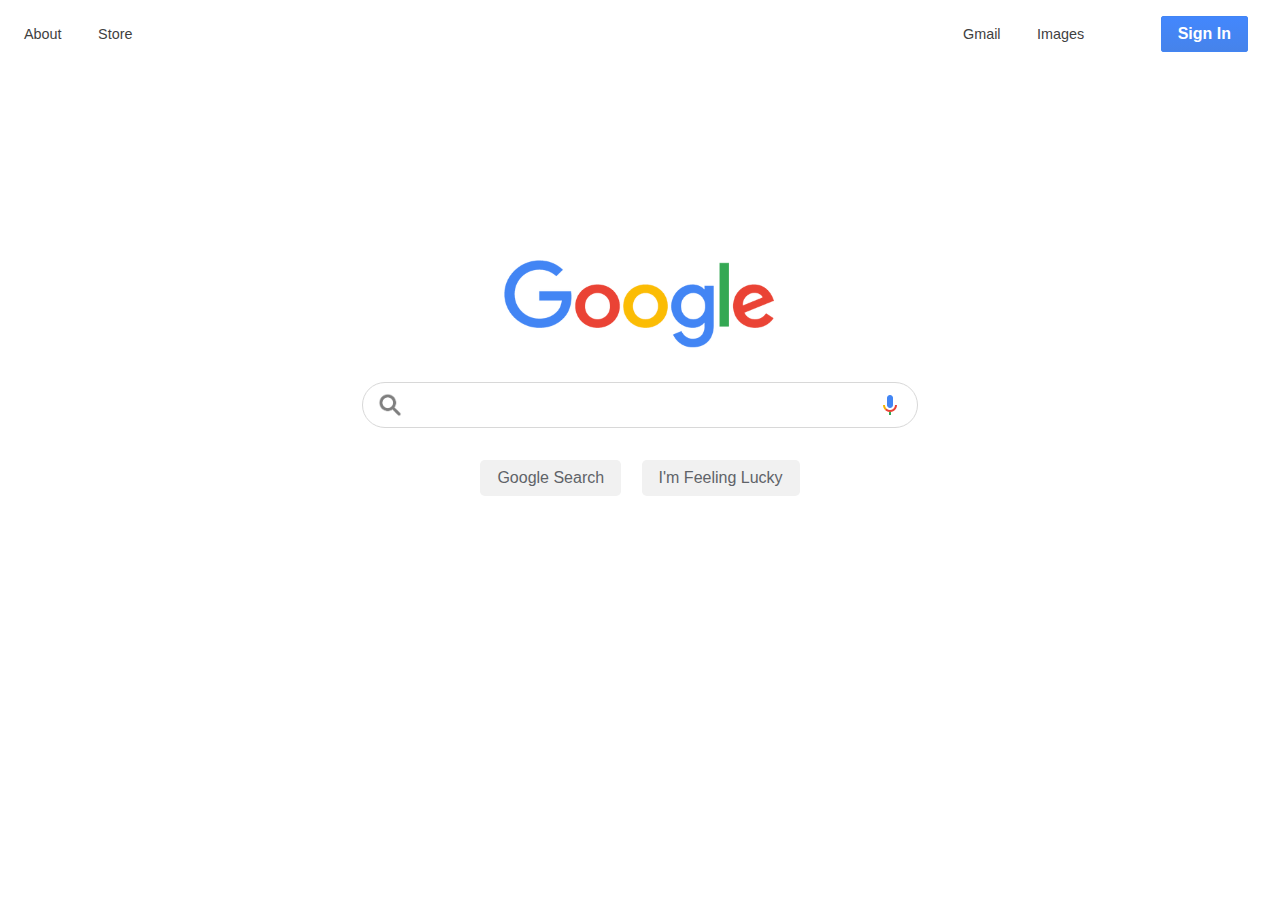
==== search.html @ 02600206 "Add search.html (incomplete) and adjusted height on input" ====
<html lang="en">
<head>
    <meta charset="UTF-8">
    
    <title>Google</title>
    
    <link rel="stylesheet" href="styles/main.css">
    <link rel="icon" href="images/icon.png">
</head>
<body>
    
    <div id="view-port">
        <!-- NAV BAR -->
        <nav id="main-nav">
            <div id="nav-info">
                <a class="nav-item" href="https://about.google/?fg=1&utm_source=google-AU&utm_medium=referral&utm_campaign=hp-header">About</a>
                <a class="nav-item" href="https://store.google.com/AU/?utm_source=hp_header&utm_medium=google_ooo&utm_campaign=GS100042&hl=en-AU">Store</a>
            </div>
            <div id="nav-profile">
                <a class="nav-item" href="https://www.gmail.com">Gmail</a>
                <a class="nav-item" href="https://www.google.com/imghp?hl=en">Images</a>
                <a class="nav-item" href="#"><img src="images/dock-icon.png" alt="Google Apps" title="Google Apps" hidden></a>
                <a class="nav-item" href="#"><button class="button sign-in-button" id="sign-in">Sign In</button></a>
            </div>
        </nav>
        
        <!-- MAIN CONTENT -->
        <main id="main-content">
            <!-- LOGO -->
            <div id="logo-container">
                <img id="logo-img" src="images/logo.png" alt="Google Logo" title="Google" width="272px" height="92px">
            </div>
            
            <!-- INPUT -->
            <div id="input-container">
                <div id="fake-input">
                    <div id="input-items">
                        <img id="search" class="icon" src="images/search-icon.png" alt="search" width="24">
                        <input id="input" type="text">
                        <a href="#"><img id="mic" class="icon" src="images/mic.png" alt="mic" width="24" height="24"></a>
                    </div>
                </div>
            </div>
            
            <!-- SEARCH BUTTONS -->
            <div id="user-submit">
                <div class="submit-container">
                    <button class="button google-button">Google Search</button>
                </div>
                
                <div class="submit-container">
                    <button class="button google-button">I'm Feeling Lucky</button>
                </div>
            </div>
        </div>
        
    </main>
</body>
</html>
---- styles/main.css ----
body {
    font-family: arial, sans-serif;
}

#viewport {
    position: absolute;
    top: 0;
    width: 100%;
}

#main-content {
    text-align: center;
}

#main-nav {
    display: flex;
    align-items: center;
    justify-content: space-between;
}

#nav-info {

}

#nav-profile {

}

a.nav-item {
    text-decoration: none;
    margin: 1rem;
    color: #3f3f3f;
    font-size: 0.9rem;
}

a.nav-item:hover {
    text-decoration: underline;
}

#logo-container {
    height: 233px;
    margin-top: 89px;
}

div #logo-img {
    padding-top: 109px;
}

#input-items {
    display: flex;
}

#fake-input {
    display: inline-block;
    font-size: 1rem;
    width: 544px;
    border-radius: 3rem;
    border: 1px solid #d8d8d8;
    margin:  1.5rem;
    margin-top: 0;
    padding: 0.3rem;
    text-align: justify;
}

#fake-input:hover, #fake-input:focus {
    box-shadow: 0rem 0.1rem 0.5rem 0rem rgba(0, 0, 0, 0.30);
}

#input {
    border: none;
    outline: none;
    flex: 100%;
    height: 34px;
}

.icon {
    margin: 5px 10px;   
}

.button {
    padding: 0.5rem 1rem;
    margin: 0.5rem;
    border-radius: 0.3rem;
    font-size: 1rem;
    border: 1px solid rgba(0, 0, 0, 0);
}

.google-button {
    background-color: #f1f1f1;
    color: #5F6368;
}

.sign-in-button {
    border: 1px solid #4285f4;
    border-radius: 2px;
    color: #FFFFFF;
    font-weight: bold;
    outline: none;
    background: #4285f4;
    background: -webkit-linear-gradient(top,#4387fd,#4683ea);
}

.submit-container {
    display: inline;
}

.google-button:hover {
    color: #2a2a2a;
    border: 1px solid #a1a1a1;
    box-shadow: 0rem 0.1rem 0.1rem 0rem rgba(0, 0, 0, 0.10);
}
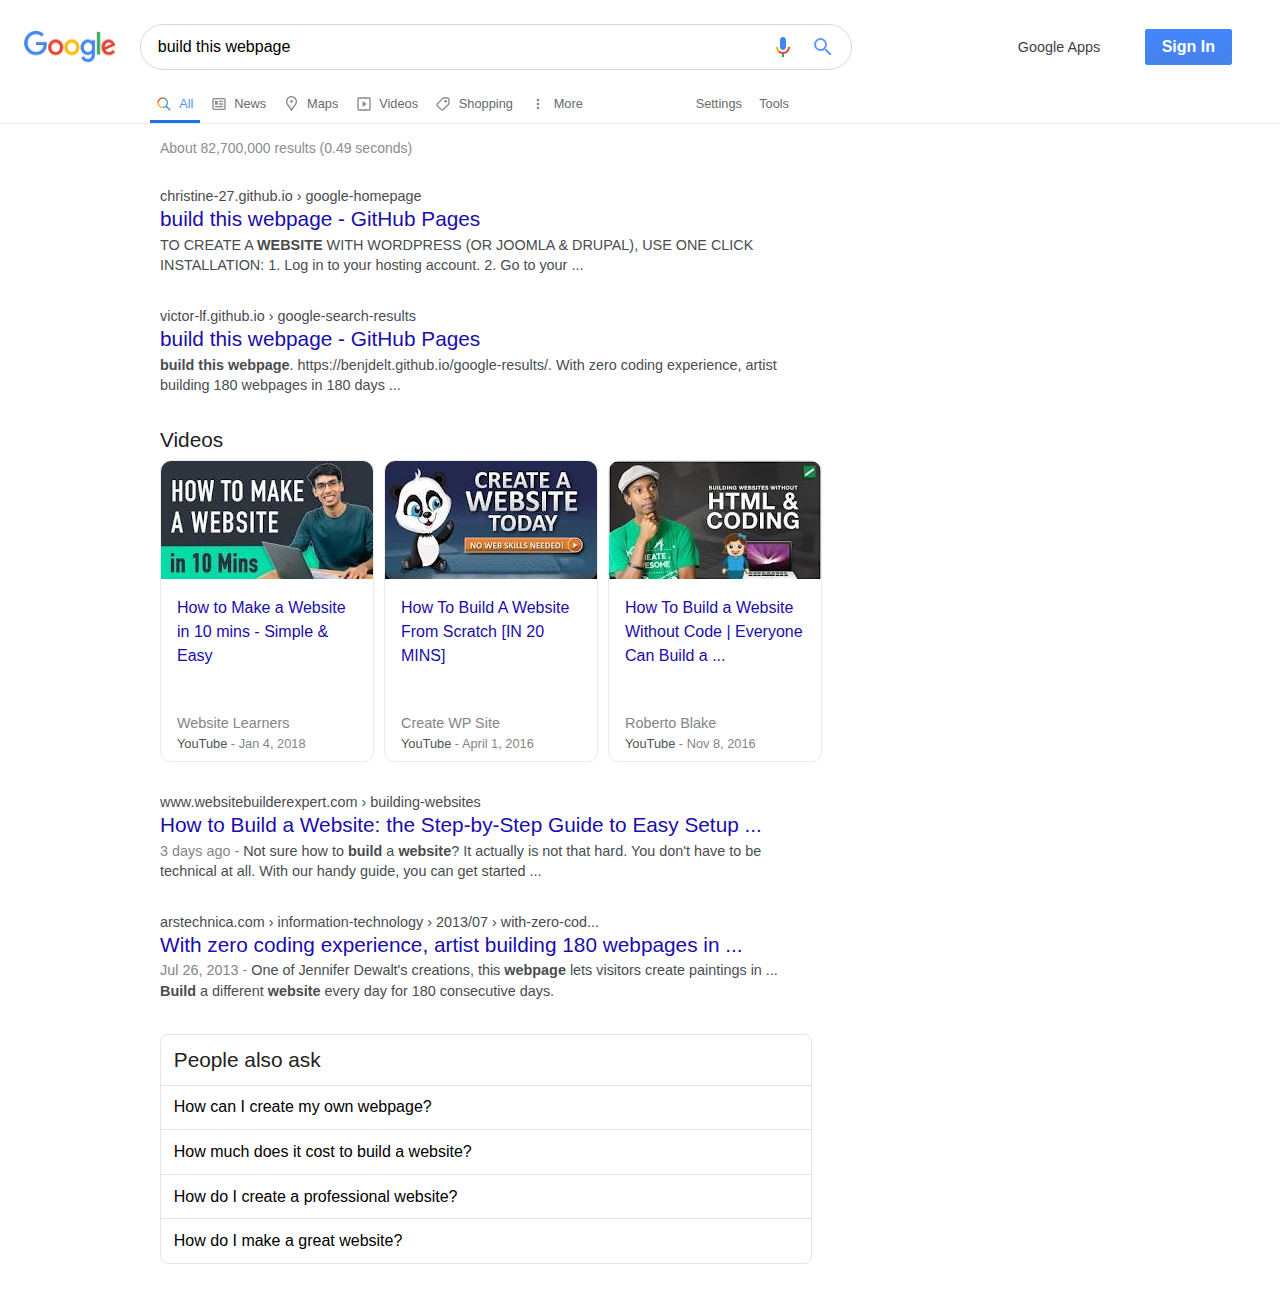
==== commit 496130de: "Complete search nav and halfway finish the search page" ====
--- a/search.html
+++ b/search.html
@@ -2,58 +2,153 @@
 <head>
     <meta charset="UTF-8">
     
-    <title>Google</title>
+    <title>build this webpage - Google</title>
     
     <link rel="stylesheet" href="styles/main.css">
     <link rel="icon" href="images/icon.png">
 </head>
 <body>
     
-    <div id="view-port">
+    <div class="view-port">
         <!-- NAV BAR -->
-        <nav id="main-nav">
-            <div id="nav-info">
-                <a class="nav-item" href="https://about.google/?fg=1&utm_source=google-AU&utm_medium=referral&utm_campaign=hp-header">About</a>
-                <a class="nav-item" href="https://store.google.com/AU/?utm_source=hp_header&utm_medium=google_ooo&utm_campaign=GS100042&hl=en-AU">Store</a>
+        <nav class="nav-grid">
+            <div class="main-nav nav-search">
+                <div class="nav-search-input">
+                    <a href="index.html"><img src="images/logo.png" alt="Google Logo" title="Google" width="92px" height="33px"></a>
+                    <!-- INPUT -->
+                    <div class="fake-input">
+                        <div class="input-items">
+                            <input class="input" type="text" value="build this webpage">
+                            <a href="#"><img class="mic icon" src="images/mic.png" alt="mic" title="Search by voice" width="24" height="24"></a>
+                            <a href="#"><svg class="input-search-icon"focusable="false" xmlns="http://www.w3.org/2000/svg" viewBox="0 0 24 24"><path d="M15.5 14h-.79l-.28-.27A6.471 6.471 0 0 0 16 9.5 6.5 6.5 0 1 0 9.5 16c1.61 0 3.09-.59 4.23-1.57l.27.28v.79l5 4.99L20.49 19l-4.99-5zm-6 0C7.01 14 5 11.99 5 9.5S7.01 5 9.5 5 14 7.01 14 9.5 11.99 14 9.5 14z" fill="#649BF6"></path></svg></a>
+                            <img class="search icon" src="images/search-icon.png" alt="search" width="24" hidden>
+                        </div>
+                    </div>
+                </div>
+                <div class="nav-profile">
+                    <a class="nav-item" href="#"><img src="images/dock-icon.png" alt="Google Apps" title="Google Apps" hidden>Google Apps</a>
+                    <a class="nav-item" href="#"><button class="button sign-in-button sign-in">Sign In</button></a>
+                </div>
             </div>
-            <div id="nav-profile">
-                <a class="nav-item" href="https://www.gmail.com">Gmail</a>
-                <a class="nav-item" href="https://www.google.com/imghp?hl=en">Images</a>
-                <a class="nav-item" href="#"><img src="images/dock-icon.png" alt="Google Apps" title="Google Apps" hidden></a>
-                <a class="nav-item" href="#"><button class="button sign-in-button" id="sign-in">Sign In</button></a>
+            
+            <div class="nav-options">
+                <ul class="nav-tab">
+                    <a href="#"><li class="nav-tab-item highlighted-tab-item">
+                        <svg class="nav-tab-icon" focusable="false" viewBox="0 0 24 24" xmlns="http://www.w3.org/2000/svg"><path d="M10 2v2a6 6 0 0 1 6 6h2a8 8 0 0 0-8-8z" fill="#34A853"></path><path d="M10 4V2a8 8 0 0 0-8 8h2c0-3.3 2.7-6 6-6z" fill="#EA4335"></path><path d="M4 10H2a8 8 0 0 0 8 8v-2c-3.3 0-6-2.69-6-6z" fill="#FBBC04"></path><path d="M22 20.59l-5.69-5.69A7.96 7.96 0 0 0 18 10h-2a6 6 0 0 1-6 6v2c1.85 0 3.52-.64 4.88-1.68l5.69 5.69L22 20.59z" fill="#4285F4"></path></svg>
+                        All
+                    </li></a>
+                    <a href="#"><li class="nav-tab-item">
+                        <svg class="nav-tab-icon" focusable="false" viewBox="0 0 24 24" xmlns="http://www.w3.org/2000/svg"><path d="M12 11h6v2h-6v-2zm-6 6h12v-2H6v2zm0-4h4V7H6v6zm16-7.22v12.44c0 1.54-1.34 2.78-3 2.78H5c-1.64 0-3-1.25-3-2.78V5.78C2 4.26 3.36 3 5 3h14c1.64 0 3 1.25 3 2.78zM19.99 12V5.78c0-.42-.46-.78-1-.78H5c-.54 0-1 .36-1 .78v12.44c0 .42.46.78 1 .78h14c.54 0 1-.36 1-.78V12zM12 9h6V7h-6v2z" fill="#86898D"></path></svg>
+                        News
+                    </li></a>
+                    <a href="#"><li class="nav-tab-item">
+                        <svg class="nav-tab-icon" focusable="false" viewBox="0 0 16 16" xmlns="http://www.w3.org/2000/svg"><path d="M7.50302273,-6.81818182e-05 C10.5930227,-6.81818182e-05 13.0052955,2.48720455 13.0052955,5.42720455 C13.0052955,7.76379545 11.8748409,9.12061364 10.7443864,10.4774318 C10.2909773,11.0051591 9.83893182,11.6078864 9.38688636,12.2112955 C8.93484091,12.8140227 8.63347727,13.7187955 8.40711364,14.1708409 C8.18143182,14.6228864 8.03006818,14.9999318 7.50302273,14.9999318 C6.97461364,14.9999318 6.82461364,14.6228864 6.59825,14.1708409 C6.37188636,13.7187955 6.07052273,12.8140227 5.61847727,12.2112955 C5.16575,11.6078864 4.71370455,11.0051591 4.26165909,10.4774318 C3.13120455,9.12061364 2.00006818,7.76379545 2.00006818,5.42720455 C2.00006818,2.48720455 4.41165909,-6.81818182e-05 7.50302273,-6.81818182e-05 Z M7.50302273,1.36356818 C5.22029545,1.36356818 3.36370455,3.18606818 3.36370455,5.42720455 C3.36370455,7.27015909 4.22211364,8.29970455 5.30893182,9.60402273 C5.77734091,10.1508409 6.25120455,10.7822045 6.70938636,11.3931136 C7.04893182,11.8458409 7.30461364,12.3831136 7.50302273,12.8378864 C7.70075,12.3831136 7.95643182,11.8458409 8.29597727,11.3931136 C8.75484091,10.7822045 9.22734091,10.1508409 9.70870455,9.58970455 C10.7825682,8.29970455 11.6416591,7.27015909 11.6416591,5.42720455 C11.6416591,3.18606818 9.78438636,1.36356818 7.50302273,1.36356818 Z M7.50275,4.09793182 C8.23638636,4.09793182 8.83161364,4.69315909 8.83161364,5.42679545 C8.83161364,6.16111364 8.23638636,6.75634091 7.50275,6.75634091 C6.76843182,6.75634091 6.17320455,6.16111364 6.17320455,5.42679545 C6.17320455,4.69315909 6.76843182,4.09793182 7.50275,4.09793182 Z" fill="#86898D"></path></svg>
+                        Maps
+                    </li></a>
+                    <a href="#"><li class="nav-tab-item">
+                        <svg class="nav-tab-icon" focusable="false" viewBox="0 0 24 24" xmlns="http://www.w3.org/2000/svg"><path clip-rule="evenodd" d="M10 16.5l6-4.5-6-4.5v9zM5 20h14a1 1 0 0 0 1-1V5a1 1 0 0 0-1-1H5a1 1 0 0 0-1 1v14a1 1 0 0 0 1 1zm14.5 2H5a3 3 0 0 1-3-3V4.4A2.4 2.4 0 0 1 4.4 2h15.2A2.4 2.4 0 0 1 22 4.4v15.1a2.5 2.5 0 0 1-2.5 2.5z" fill="#86898D" fill-rule="evenodd"></path></svg>
+                        Videos
+                    </li></a>
+                    <a href="#"><li class="nav-tab-item">
+                        <svg class="nav-tab-icon" focusable="false" viewBox="0 0 24 24" xmlns="http://www.w3.org/2000/svg"><path d="M21.11 2.89A3.02 3.02 0 0 0 18.95 2h-5.8c-.81 0-1.58.31-2.16.89L7.25 6.63 2.9 10.98a3.06 3.06 0 0 0 0 4.32l5.79 5.8a3.05 3.05 0 0 0 4.32.01l8.09-8.1c.58-.58.9-1.34.9-2.16v-5.8c0-.81-.32-1.59-.89-2.16zM20 10.85c0 .28-.12.54-.32.74l-3.73 3.74-4.36 4.36c-.41.41-1.08.41-1.49 0l-2.89-2.9-2.9-2.9a1.06 1.06 0 0 1 0-1.49l8.1-8.1c.2-.2.46-.3.74-.3l5.8-.01A1.05 1.05 0 0 1 20 5.05v5.8zM16 6c1.1 0 2 .9 2 2s-.9 2-2 2-2-.9-2-2 .9-2 2-2z" fill="#86898D"></path></svg>
+                        Shopping
+                    </li></a>
+                    <a href="#"><li class="nav-tab-item">
+                        <svg class="nav-tab-icon" focusable="false" xmlns="http://www.w3.org/2000/svg" viewBox="0 0 24 24"><path d="M12 8c1.1 0 2-.9 2-2s-.9-2-2-2-2 .9-2 2 .9 2 2 2zm0 2c-1.1 0-2 .9-2 2s.9 2 2 2 2-.9 2-2-.9-2-2-2zm0 6c-1.1 0-2 .9-2 2s.9 2 2 2 2-.9 2-2-.9-2-2-2z" fill="#86898D"></path></svg>
+                        More
+                    </li></a>
+                </ul>
+                <ul class="nav-advanced-options">
+                    <a href="#"><li class="nav-tab-item">Settings</li></a>
+                    <a href="#"><li class="nav-tab-item">Tools</li></a>
+                </ul>
             </div>
         </nav>
         
+        
         <!-- MAIN CONTENT -->
-        <main id="main-content">
-            <!-- LOGO -->
-            <div id="logo-container">
-                <img id="logo-img" src="images/logo.png" alt="Google Logo" title="Google" width="272px" height="92px">
+        <main class="main-content-search">
+            <div class="search-result-time">About 82,700,000 results (0.49 seconds) </div>
+            
+            <div class="search-result">
+                <a href="#" class="search-result-link">
+                    <div class="search-result-url">christine-27.github.io › google-homepage</div>
+                    <h2 class="search-result-title">build this webpage - GitHub Pages</h2>
+                </a>
+                <div class="search-result-description">
+                    TO CREATE A <strong>WEBSITE</strong> WITH WORDPRESS (OR JOOMLA & DRUPAL), USE ONE CLICK INSTALLATION: 1. Log in to your hosting account. 2. Go to your ...
+                </div>
             </div>
-            
-            <!-- INPUT -->
-            <div id="input-container">
-                <div id="fake-input">
-                    <div id="input-items">
-                        <img id="search" class="icon" src="images/search-icon.png" alt="search" width="24">
-                        <input id="input" type="text">
-                        <a href="#"><img id="mic" class="icon" src="images/mic.png" alt="mic" width="24" height="24"></a>
+            <div class="search-result">
+                <a href="#" class="search-result-link">
+                    <div class="search-result-url">victor-lf.github.io › google-search-results</div>
+                    <h2 class="search-result-title">build this webpage - GitHub Pages</h2>
+                </a>
+                <div class="search-result-description">
+                    <strong>build this webpage</strong>. https://benjdelt.github.io/google-results/. With zero coding experience, artist building 180 webpages in 180 days ...
+                </div>
+            </div>
+            <div class="search-result">
+                <h2 class="result-section-title">Videos</h2>
+                <div class="video-results-container">
+                    <div class="video-results-card">
+                        <a href="#" class="search-result-link">
+                            <img src="images/thumbnail1.jpeg" alt="thumbnail1" class="video-result-thumbnail">
+                            <h2 class="search-result-title video-title video-body-item">How to Make a Website in 10 mins - Simple & Easy</h2>
+                        </a>
+                        <div class="video-results-card-info">
+                            <div class="video-body-item video-results-card-author">Website Learners</div>
+                            <div class="video-body-item video-results-card-author-info"><span class="search-result-website">YouTube</span><span class="search-result-date"> - Jan 4, 2018</span></div>
+                        </div>
+                    </div>
+                    <div class="video-results-card">
+                        <a href="#" class="search-result-link">
+                            <img src="images/thumbnail2.jpeg" alt="thumbnail1" class="video-result-thumbnail">
+                            <h2 class="search-result-title video-title video-body-item">How To Build A Website From Scratch [IN 20 MINS]</h2>
+                        </a>
+                        <div class="video-results-card-info">
+                            <div class="video-body-item video-results-card-author">Create WP Site</div>
+                            <div class="video-body-item video-results-card-author-info"><span class="search-result-website">YouTube</span><span class="search-result-date"> - April 1, 2016</span></div>
+                        </div>
+                    </div>
+                    <div class="video-results-card">
+                        <a href="#" class="search-result-link">
+                            <img src="images/thumbnail3.jpeg" alt="thumbnail1" class="video-result-thumbnail">
+                            <h2 class="search-result-title video-title video-body-item">How To Build a Website Without Code | Everyone Can Build a ...</h2>
+                        </a>
+                        <div class="video-results-card-info">
+                            <div class="video-body-item video-results-card-author">Roberto Blake</div>
+                            <div class="video-body-item video-results-card-author-info"><span class="search-result-website">YouTube</span><span class="search-result-date"> - Nov 8, 2016</span></div>
+                        </div>
                     </div>
                 </div>
             </div>
-            
-            <!-- SEARCH BUTTONS -->
-            <div id="user-submit">
-                <div class="submit-container">
-                    <button class="button google-button">Google Search</button>
-                </div>
-                
-                <div class="submit-container">
-                    <button class="button google-button">I'm Feeling Lucky</button>
+            <div class="search-result">
+                <a href="#" class="search-result-link">
+                    <div class="search-result-url">www.websitebuilderexpert.com › building-websites</div>
+                    <h2 class="search-result-title">How to Build a Website: the Step-by-Step Guide to Easy Setup ...</h2>
+                </a>
+                <div class="search-result-description">
+                    <span class="search-result-date">3 days ago - </span>Not sure how to <strong>build</strong> a <strong>website</strong>? It actually is not that hard. You don't have to be technical at all. With our handy guide, you can get started ...
                 </div>
             </div>
-        </div>
-        
-    </main>
+            <div class="search-result">
+                <a href="#" class="search-result-link">
+                    <div class="search-result-url">arstechnica.com › information-technology › 2013/07 › with-zero-cod...</div>
+                    <h2 class="search-result-title">With zero coding experience, artist building 180 webpages in ...</h2>
+                </a>
+                <div class="search-result-description">
+                    <span class="search-result-date">Jul 26, 2013 -</span> One of Jennifer Dewalt's creations, this <strong>webpage</strong> lets visitors create paintings in ... <strong>Build</strong> a different <strong>website</strong> every day for 180 consecutive days.
+                </div>
+            </div>
+            <div class="search-suggestion search-result">
+                <h2 class="result-section-title suggestion-item">People also ask</h2>
+                <div class="suggestion-item">How can I create my own webpage?</div>
+                <div class="suggestion-item">How much does it cost to build a website?</div>
+                <div class="suggestion-item">How do I create a professional website?</div>
+                <div class="suggestion-item">How do I make a great website?</div>
+            </div>
+        </main>
+    </div>
 </body>
 </html>--- a/styles/main.css
+++ b/styles/main.css
@@ -1,29 +1,23 @@
 body {
     font-family: arial, sans-serif;
-}
-
-#viewport {
+    margin: 0;
+}
+
+.viewport {
     position: absolute;
     top: 0;
     width: 100%;
 }
 
-#main-content {
+.main-content-center {
     text-align: center;
 }
 
-#main-nav {
+.main-nav {
     display: flex;
     align-items: center;
     justify-content: space-between;
-}
-
-#nav-info {
-
-}
-
-#nav-profile {
-
+    margin-top: 8px;
 }
 
 a.nav-item {
@@ -37,40 +31,45 @@
     text-decoration: underline;
 }
 
-#logo-container {
+.logo-container {
     height: 233px;
     margin-top: 89px;
 }
 
-div #logo-img {
+div .logo-img {
     padding-top: 109px;
 }
 
-#input-items {
-    display: flex;
-}
-
-#fake-input {
+.input-items {
+    display: flex;
+}
+
+.fake-input {
     display: inline-block;
     font-size: 1rem;
     width: 544px;
     border-radius: 3rem;
     border: 1px solid #d8d8d8;
     margin:  1.5rem;
-    margin-top: 0;
     padding: 0.3rem;
     text-align: justify;
 }
 
-#fake-input:hover, #fake-input:focus {
+#home-input {
+    margin-top: 0;
+}
+
+.fake-input:hover, .fake-input:focus {
     box-shadow: 0rem 0.1rem 0.5rem 0rem rgba(0, 0, 0, 0.30);
 }
 
-#input {
+.input {
     border: none;
     outline: none;
     flex: 100%;
     height: 34px;
+    margin: 0 10px;
+    font-size: 1em;
 }
 
 .icon {
@@ -108,4 +107,205 @@
     color: #2a2a2a;
     border: 1px solid #a1a1a1;
     box-shadow: 0rem 0.1rem 0.1rem 0rem rgba(0, 0, 0, 0.10);
+}
+
+/* SEARCH STYLING */
+
+.input-search-icon {
+    position: relative;
+    height: 24px;
+    top: 5px;
+    margin: 0;
+}
+
+#home-input > .input-items > .input-search-icon {
+    margin-left: 10px;
+}
+
+.input-items > a {
+    width: 30;
+    margin: 0 10px;
+}
+
+.nav-search > .nav-search-input > .fake-input {
+    width: 700px;
+}
+
+.main-content-search {
+    margin-left: 160px;
+}
+
+.nav-grid {
+    display: grid;
+    border-bottom: 1px solid #EBEBEB;
+}
+
+.nav-search {
+    padding: 0 24px;
+    margin-top: 0;
+}
+
+.nav-search-input {
+    display: flex;
+    justify-items: center;
+    align-items: center;
+}
+
+.nav-options {
+    display: flex;
+}
+
+.nav-tab {
+    padding-left: 150px;
+    margin: 0;
+}
+
+.nav-advanced-options {
+    padding-left: 100px;
+    margin: 0;
+}
+
+.nav-tab-item {
+    display: inline-block;
+    text-decoration: none;
+    padding: 0 0.4rem;
+    padding-bottom: 0.6rem;
+    color: #676B70;
+    font-size: 0.8rem;
+}
+
+.nav-tab-icon {
+    height: 16px;
+    margin-bottom: -4px;
+    margin-right: 4px;
+}
+
+.highlighted-tab-item {
+    border-bottom: 3px solid #1A73E8;
+    color: #4F93ED;
+}
+
+.search-result-time {
+    font-size: 14px;
+    padding: 1rem 0;
+    color: #8A8E92;
+}
+
+.search-result {
+    width: 650px;
+    margin: 1rem 0;
+    margin-bottom: 2rem;
+}
+
+.search-result-link {
+    text-decoration: none;
+}
+
+.search-result-url {
+    font-size: 0.9rem;
+    color: #494C4F;
+    
+}
+
+.search-result-title {
+    font-size: 1.3rem;
+    font-weight: 100;
+    color: #1A0DAB;
+    margin: 0.2rem 0;
+}
+
+.search-result-link:hover .search-result-title {
+    text-decoration: underline;
+}
+
+.search-result-date {
+    color: #82868A;
+}
+
+.search-result-description {
+    font-size: 0.9rem;
+    color: #494D50;
+    padding: 0;
+    line-height: 1.3rem;
+}
+
+.video-results-container {
+    display: flex;
+}
+
+.video-results-card {
+    position: relative;
+    border: 1px solid #EBEBEB;
+    border-radius: 10px;
+    margin-right: 10px;
+    height: 300px;
+}
+
+.video-result-thumbnail {
+    border-top-left-radius: 10px;
+    border-top-right-radius: 10px;
+}
+
+.video-body-item {
+    padding: 0rem 16px;
+}
+
+.video-title {
+    padding-top: 14px;
+    font-size: 1rem;
+    line-height: 1.5rem;
+}
+
+.video-results-card-info {
+    position: absolute;
+    bottom: 0;
+}
+
+.video-results-card-author {
+    color: #82868A;
+    font-size: 0.9rem;
+    margin-top: 50px;
+}
+
+.video-results-card-author-info {
+    font-size: 0.8rem;
+    color: #4F5356;
+    padding-top: 5px;
+    padding-bottom: 5px;
+    margin-bottom: 5px;
+}
+
+.result-section-title {
+    cursor: default !important;
+    color: #222222;
+    font-size: 1.3rem;
+    font-weight: 50;
+    margin: 0.5rem 0;
+}
+
+.search-suggestion {
+    border: 1px solid #E5E5E5;
+    border-radius: 0.5rem;
+    display: flex;
+    flex-direction: column;
+    align-items: center;
+}
+
+.search-suggestion > .result-section-title {
+    margin: 0;
+}
+
+.suggestion-item {
+    cursor: pointer;
+    margin: 0;
+    padding: 0.8rem;
+    width: 100%;
+    border-bottom: 1px solid #E5E5E5;
+    -webkit-box-sizing: border-box;
+    -moz-box-sizing: border-box;
+    box-sizing: border-box;
+}
+
+.suggestion-item:last-child {
+    border-bottom: none;
 }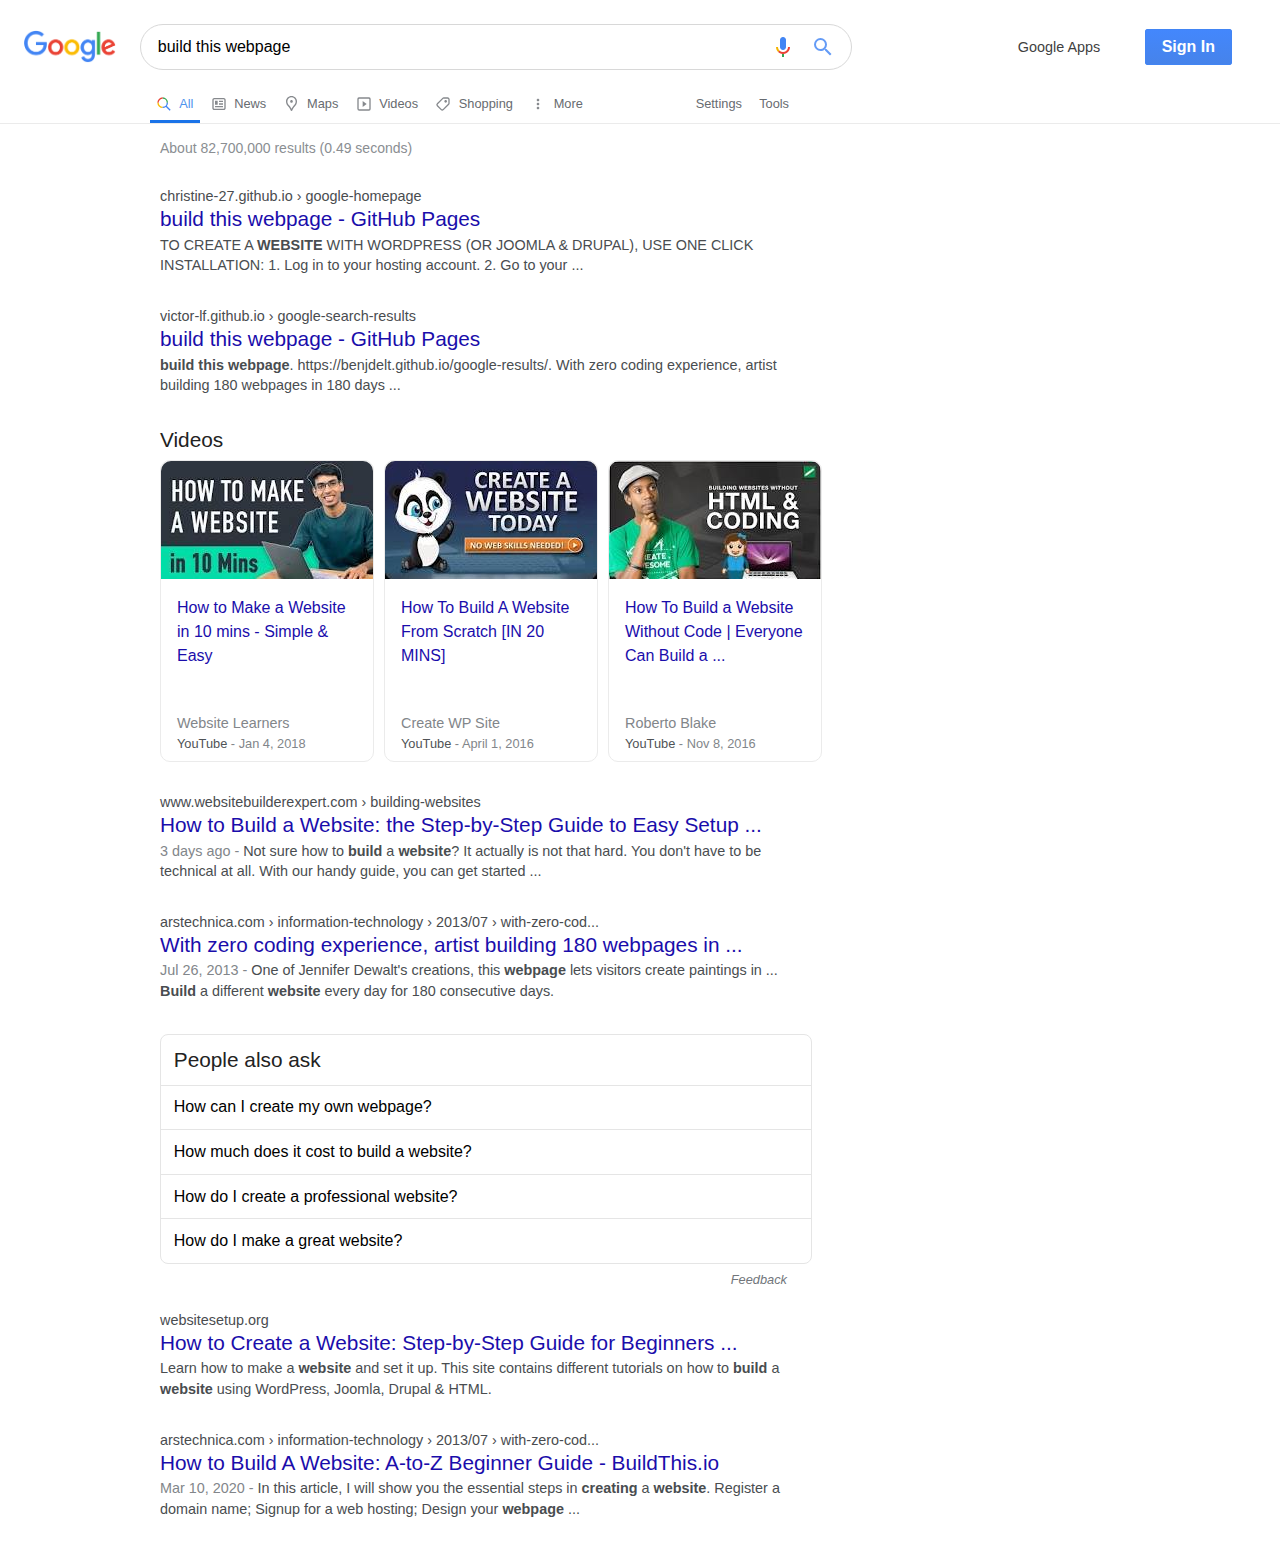
==== commit f33330dd: "Add feedback feature to suggestions box and add two more website results" ====
--- a/search.html
+++ b/search.html
@@ -142,12 +142,31 @@
                 </div>
             </div>
             <div class="search-suggestion search-result">
+                <div class="search-suggestion-feedback"><a href="#"><em>Feedback</em></a></div>
                 <h2 class="result-section-title suggestion-item">People also ask</h2>
                 <div class="suggestion-item">How can I create my own webpage?</div>
                 <div class="suggestion-item">How much does it cost to build a website?</div>
                 <div class="suggestion-item">How do I create a professional website?</div>
                 <div class="suggestion-item">How do I make a great website?</div>
             </div>
+            <div class="search-result">
+                <a href="#" class="search-result-link">
+                    <div class="search-result-url">websitesetup.org</div>
+                    <h2 class="search-result-title">How to Create a Website: Step-by-Step Guide for Beginners ...</h2>
+                </a>
+                <div class="search-result-description">
+                    Learn how to make a <strong>website</strong> and set it up. This site contains different tutorials on how to <strong>build</strong> a <strong>website</strong> using WordPress, Joomla, Drupal & HTML.
+                </div>
+            </div>
+            <div class="search-result">
+                <a href="#" class="search-result-link">
+                    <div class="search-result-url">arstechnica.com › information-technology › 2013/07 › with-zero-cod...</div>
+                    <h2 class="search-result-title">How to Build A Website: A-to-Z Beginner Guide - BuildThis.io</h2>
+                </a>
+                <div class="search-result-description">
+                    <span class="search-result-date">Mar 10, 2020 -</span> In this article, I will show you the essential steps in <strong>creating</strong> a <strong>website</strong>. Register a domain name; Signup for a web hosting; Design your <strong>webpage</strong> ...
+                </div>
+            </div>
         </main>
     </div>
 </body>
--- a/styles/main.css
+++ b/styles/main.css
@@ -286,9 +286,11 @@
 .search-suggestion {
     border: 1px solid #E5E5E5;
     border-radius: 0.5rem;
+    position: relative;
     display: flex;
     flex-direction: column;
     align-items: center;
+    margin-bottom: 3rem;
 }
 
 .search-suggestion > .result-section-title {
@@ -308,4 +310,16 @@
 
 .suggestion-item:last-child {
     border-bottom: none;
+}
+
+.search-suggestoin-feedback, .search-suggestion-feedback a em{
+    position: absolute;
+    bottom: -24;
+    right: 24;
+    font-size: 0.8rem;
+    color: #71767B;
+}
+
+.search-suggestion-feedback a em:hover{
+    text-decoration: underline;
 }